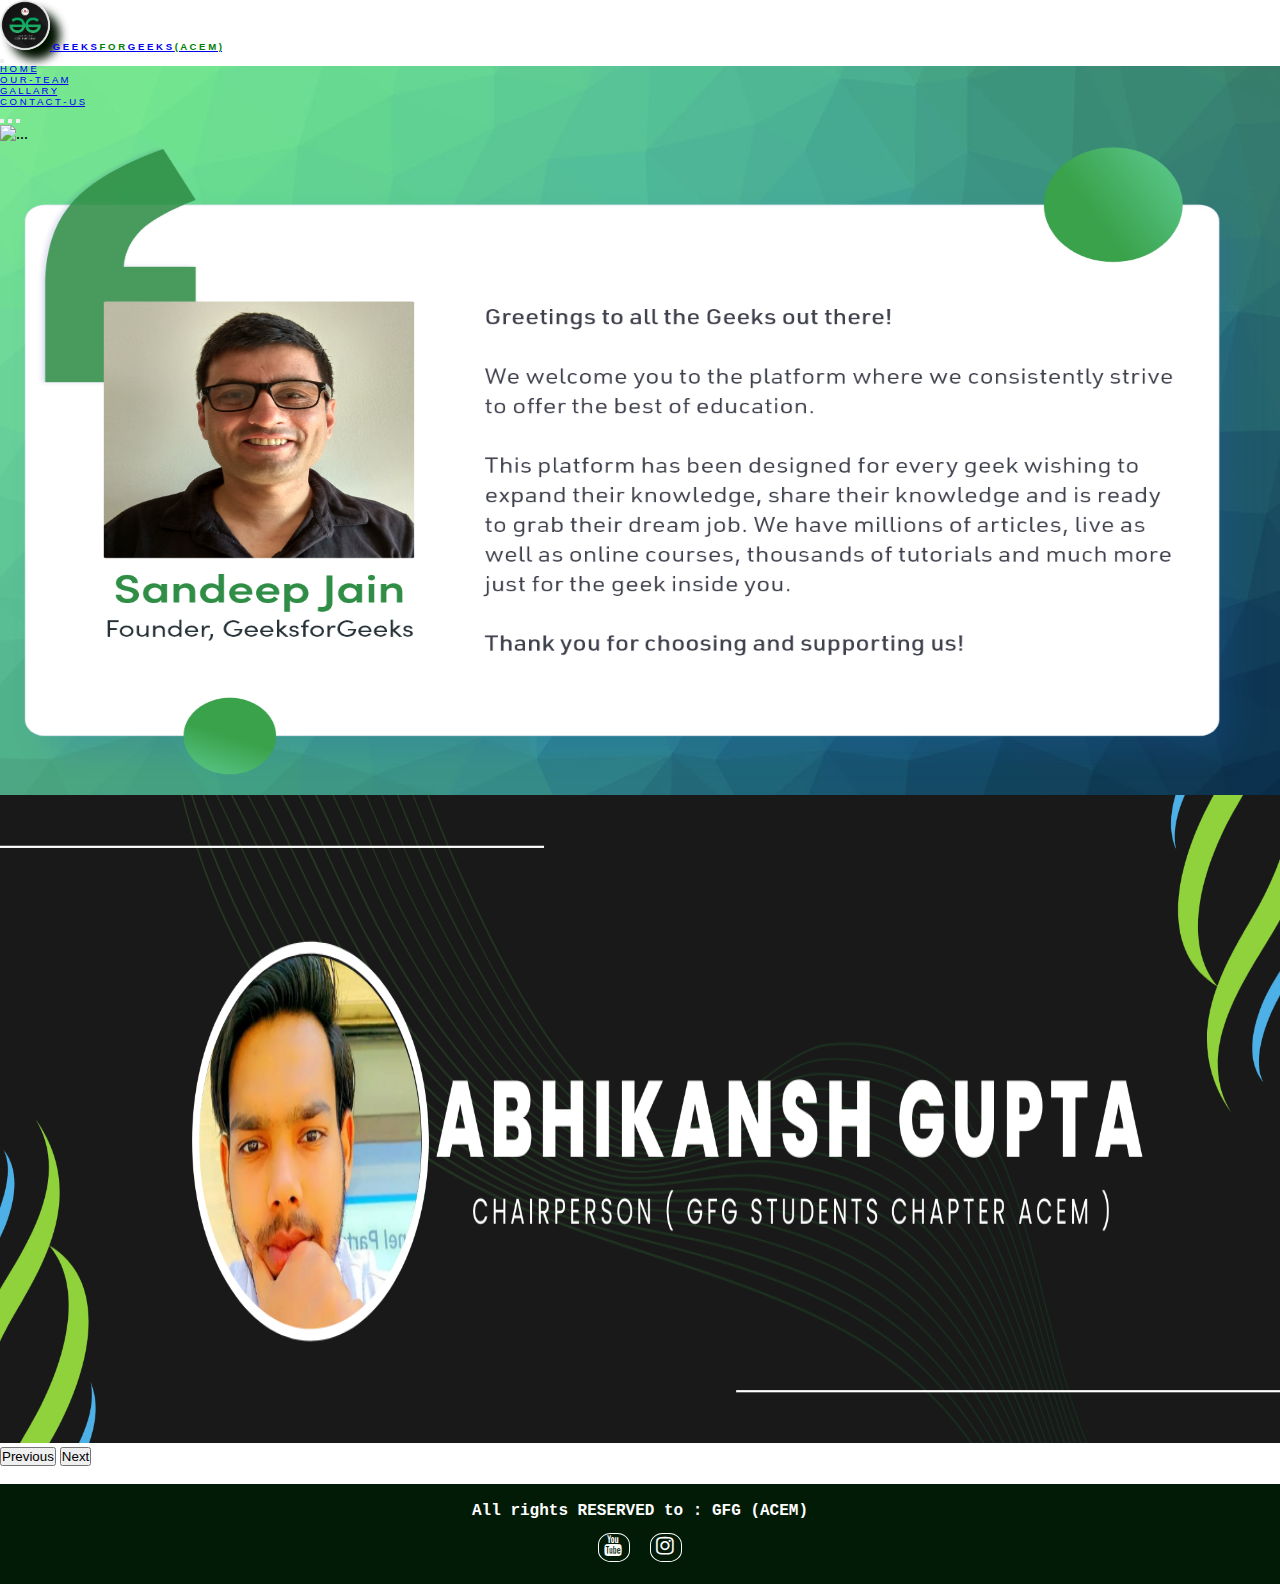
==== index.html @ a6028030 "Add files via upload" ====
<!DOCTYPE html>
<html lang="en">

<head>
    <meta charset="UTF-8">
    <meta http-equiv="X-UA-Compatible" content="IE=edge">
    <meta name="viewport" content="width=device-width, initial-scale=1.0">
    <title>GeeksforGeeks (ACEM) </title>
    <link rel="icon" href="./img/LOGO.png" type="image">

    <link rel="stylesheet" href="https://cdnjs.cloudflare.com/ajax/libs/font-awesome/4.7.0/css/font-awesome.min.css" integrity="sha512-SfTiTlX6kk+qitfevl/7LibUOeJWlt9rbyDn92a1DqWOw9vWG2MFoays0sgObmWazO5BQPiFucnnEAjpAB+/Sw==" crossorigin="anonymous" />
    <link rel="stylesheet" href="./style.css">
    <link href="https://cdn.jsdelivr.net/npm/bootstrap@5.0.2/dist/css/bootstrap.min.css" rel="stylesheet" integrity="sha384-EVSTQN3/azprG1Anm3QDgpJLIm9Nao0Yz1ztcQTwFspd3yD65VohhpuuCOmLASjC" crossorigin="anonymous">
</head>

<body>
    <!-- navbar -->
    <nav class="navbar navbar-expand-lg navbar-dark bg-dark p-3 sticky-top">
        <div class="container-fluid">
            <a class="navbar-brand" href="index.html">
                <h4><img src="./img/logo.png"> <b>G E E K S<span> F O R</span> G E E K S <span> ( A C E M )</span></b></h4>
            </a>
            <button class="navbar-toggler" type="button" data-bs-toggle="collapse" data-bs-target="#navbarNav" aria-controls="navbarNav" aria-expanded="false" aria-label="Toggle navigation">
                <span class="navbar-toggler-icon"></span>
            </button>
            <div class="collapse navbar-collapse" id="navbarNav">
                <ul class="navbar-nav ms-auto">
                    <li class="nav-item px-5">
                        <a class="nav-link active" aria-current="page" href="index.html">H O M E</a>
                    </li>
                    <li class="nav-item px-5">
                        <a class="nav-link" href="ourteam.html">O U R - T E A M</a>
                    </li>
                    <li class="nav-item px-5">
                        <a class="nav-link" href="gallary.html">G A L L A R Y</a>
                    </li>
                    <li class="nav-item px-5">
                        <a class="nav-link" href="./contactus.html">C O N T A C T - U S</a>
                    </li>
                </ul>
            </div>
        </div>
    </nav>

    <!-- Carousel -->
    <div id="carouselExampleCaptions" class="carousel slide" data-bs-ride="carousel">
        <div class="carousel-indicators">
            <button type="button" data-bs-target="#carouselExampleCaptions" data-bs-slide-to="0" class="active" aria-current="true" aria-label="Slide 1"></button>
            <button type="button" data-bs-target="#carouselExampleCaptions" data-bs-slide-to="1" aria-label="Slide 2"></button>
            <button type="button" data-bs-target="#carouselExampleCaptions" data-bs-slide-to="2" aria-label="Slide 3"></button>
        </div>
        <div class="carousel-inner">
            <div class="carousel-item active">
                <img src="./img/ACEM.PNG" class="d-block w-100" alt="...">
                <div class="carousel-caption d-none d-md-block">

                </div>
            </div>
            <div class="carousel-item">
                <img src="./img/INVET.png" class="d-block w-100" alt="...">
                <div class="carousel-caption d-none d-md-block">

                </div>
            </div>
            <div class="carousel-item">
                <img src="./img/ch.png" class="d-block w-100" alt="...">
                <div class="carousel-caption d-none d-md-block">

                </div>
            </div>
        </div>
        <button class="carousel-control-prev" type="button" data-bs-target="#carouselExampleCaptions" data-bs-slide="prev">
            <span class="carousel-control-prev-icon" aria-hidden="true"></span>
            <span class="visually-hidden">Previous</span>
        </button>
        <button class="carousel-control-next" type="button" data-bs-target="#carouselExampleCaptions" data-bs-slide="next">
            <span class="carousel-control-next-icon" aria-hidden="true"></span>
            <span class="visually-hidden">Next</span>
        </button>
    </div>


    <br>

    <div class="footer">
        <br>
        <h3 align="center">All rights RESERVED to : GFG (ACEM)</h3>

        <ul class="socials">
            <li><a href="#"><i class="fa fa-youtube"></i></a></li>
            <li><a href="https://www.instagram.com/geeksforgeeks_acem"><i class="fa fa-instagram"></i></a></li>
        </ul>

    </div>

    <script src="https://cdn.jsdelivr.net/npm/bootstrap@5.0.2/dist/js/bootstrap.bundle.min.js" integrity="sha384-MrcW6ZMFYlzcLA8Nl+NtUVF0sA7MsXsP1UyJoMp4YLEuNSfAP+JcXn/tWtIaxVXM" crossorigin="anonymous"></script>
</body>

</html>
---- style.css ----
* {
    margin: 0;
    padding: 0;
    box-sizing: border-box;
}

body {
    background: url(./img/back.jpg) no-repeat center center fixed;
}

.carousel-item img {
    width: 100%;
    /* box-shadow: 10px 10px 15px rgb(0, 0, 0), -10px -10px 15px rgb(0, 0, 0), 10px 10px 15px rgb(0, 0, 0), -10px -10px 15px rgb(0, 0, 0); */
    height: 72vh;
}

.navbar {
    font-size: 0.6rem;
    font-family: 'Franklin Gothic Medium', 'Arial Narrow', Arial, sans-serif;
}

.navbar-brand img {
    height: 50px;
    box-shadow: 10px 10px 10px rgb(0, 18, 0);
    border-radius: 30px;
    -webkit-border-radius: 30px;
    -moz-border-radius: 30px;
    -ms-border-radius: 30px;
    -o-border-radius: 30px;
}

.navbar-toggler a:hover {
    color: rgb(0, 153, 0);
}

.navbar-brand span {
    color: green;
}

.about-img img {
    width: 100%;
    min-width: 30px;
}

::-moz-selection {
    /* Code for Firefox */
    color: rgb(0, 153, 0);
    background: #000;
}

 ::selection {
    color: rgb(0, 153, 0);
    background: #000;
}

.footer {
    background-color: rgb(2, 27, 7);
    width: 100%;
    height: 100px;
}

.footer h3 {
    font-size: 1rem;
    color: #FFFFFF;
    font-family: 'Courier New', Courier, monospace;
    width: 100%;
}

.socials {
    list-style: none;
    display: flex;
    align-items: center;
    justify-content: center;
    margin: 1rem 0 3rem 0;
}

.socials li {
    margin: 0 10px;
}

.socials a {
    text-decoration: none;
    color: #fff;
    border: 1.1px solid white;
    padding: 5px;
    border-radius: 40%;
    -webkit-border-radius: 40%;
    -moz-border-radius: 40%;
    -ms-border-radius: 40%;
    -o-border-radius: 40%;
}

.socials a i {
    font-size: 1.3rem;
    width: 20px;
    transition: color .4s ease;
}

.socials a:hover i {
    color: rgb(0, 153, 0);
}

body::-webkit-scrollbar {
    width: 0.3em;
    background-color: transparent;
}

body::-webkit-scrollbar-track {
    box-shadow: inset 0 0 6px rgba(0, 151, 56, 0.701);
    background-color: transparent;
}

body::-webkit-scrollbar-thumb {
    background-color: rgb(0, 153, 0);
    outline: 1px solid rgba(0, 153, 0, 0.193);
    border-radius: 10px;
    -webkit-border-radius: 10px;
    -moz-border-radius: 10px;
    -ms-border-radius: 10px;
    -o-border-radius: 10px;
}
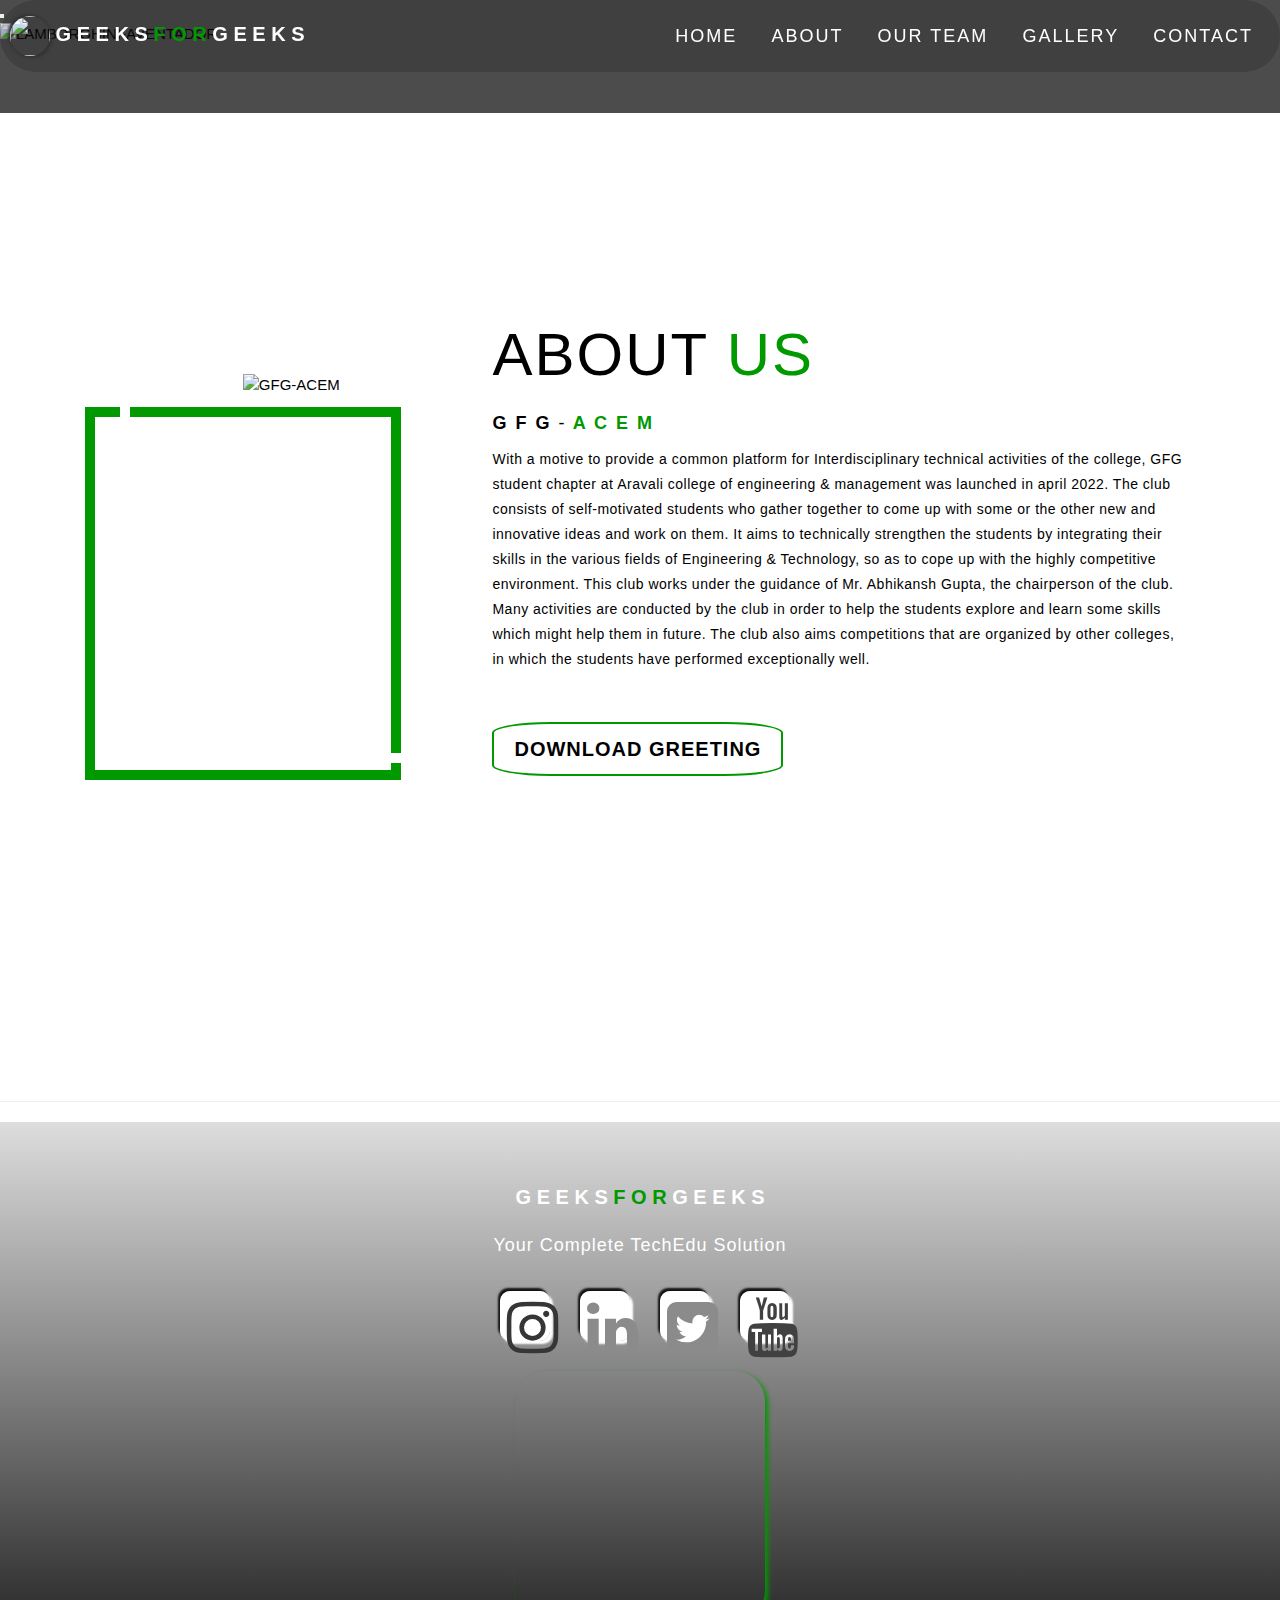
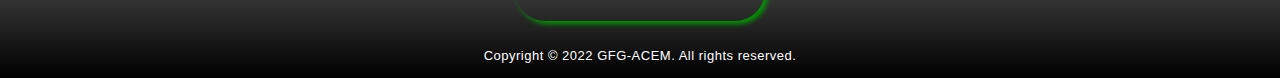
==== commit 35eebcaf: "Add files via upload" ====
--- a/index.html
+++ b/index.html
@@ -3,97 +3,183 @@
 
 <head>
     <meta charset="UTF-8">
-    <meta http-equiv="X-UA-Compatible" content="IE=edge">
+    <link rel="icon" href="./img/logo.png" type="image">
+    <link rel="stylesheet" href="https://www.w3schools.com/w3css/4/w3.css">
+    <link rel="stylesheet" href="https://cdnjs.cloudflare.com/ajax/libs/font-awesome/4.7.0/css/font-awesome.min.css" integrity="sha512-SfTiTlX6kk+qitfevl/7LibUOeJWlt9rbyDn92a1DqWOw9vWG2MFoays0sgObmWazO5BQPiFucnnEAjpAB+/Sw==" crossorigin="anonymous" />
     <meta name="viewport" content="width=device-width, initial-scale=1.0">
-    <title>GeeksforGeeks (ACEM) </title>
-    <link rel="icon" href="./img/LOGO.png" type="image">
-
-    <link rel="stylesheet" href="https://cdnjs.cloudflare.com/ajax/libs/font-awesome/4.7.0/css/font-awesome.min.css" integrity="sha512-SfTiTlX6kk+qitfevl/7LibUOeJWlt9rbyDn92a1DqWOw9vWG2MFoays0sgObmWazO5BQPiFucnnEAjpAB+/Sw==" crossorigin="anonymous" />
-    <link rel="stylesheet" href="./style.css">
     <link href="https://cdn.jsdelivr.net/npm/bootstrap@5.0.2/dist/css/bootstrap.min.css" rel="stylesheet" integrity="sha384-EVSTQN3/azprG1Anm3QDgpJLIm9Nao0Yz1ztcQTwFspd3yD65VohhpuuCOmLASjC" crossorigin="anonymous">
+    <link rel="stylesheet" href="style.css">
+    <title>G F G - A C E M</title>
 </head>
+<!-- Pre-Loader -->
+<div id="preloader"></div>
 
 <body>
-    <!-- navbar -->
-    <nav class="navbar navbar-expand-lg navbar-dark bg-dark p-3 sticky-top">
-        <div class="container-fluid">
-            <a class="navbar-brand" href="index.html">
-                <h4><img src="./img/logo.png"> <b>G E E K S<span> F O R</span> G E E K S <span> ( A C E M )</span></b></h4>
-            </a>
-            <button class="navbar-toggler" type="button" data-bs-toggle="collapse" data-bs-target="#navbarNav" aria-controls="navbarNav" aria-expanded="false" aria-label="Toggle navigation">
-                <span class="navbar-toggler-icon"></span>
-            </button>
-            <div class="collapse navbar-collapse" id="navbarNav">
-                <ul class="navbar-nav ms-auto">
-                    <li class="nav-item px-5">
-                        <a class="nav-link active" aria-current="page" href="index.html">H O M E</a>
-                    </li>
-                    <li class="nav-item px-5">
-                        <a class="nav-link" href="ourteam.html">O U R - T E A M</a>
-                    </li>
-                    <li class="nav-item px-5">
-                        <a class="nav-link" href="gallary.html">G A L L A R Y</a>
-                    </li>
-                    <li class="nav-item px-5">
-                        <a class="nav-link" href="./contactus.html">C O N T A C T - U S</a>
-                    </li>
-                </ul>
-            </div>
-        </div>
-    </nav>
 
-    <!-- Carousel -->
-    <div id="carouselExampleCaptions" class="carousel slide" data-bs-ride="carousel">
-        <div class="carousel-indicators">
-            <button type="button" data-bs-target="#carouselExampleCaptions" data-bs-slide-to="0" class="active" aria-current="true" aria-label="Slide 1"></button>
-            <button type="button" data-bs-target="#carouselExampleCaptions" data-bs-slide-to="1" aria-label="Slide 2"></button>
-            <button type="button" data-bs-target="#carouselExampleCaptions" data-bs-slide-to="2" aria-label="Slide 3"></button>
-        </div>
-        <div class="carousel-inner">
-            <div class="carousel-item active">
-                <img src="./img/ACEM.PNG" class="d-block w-100" alt="...">
-                <div class="carousel-caption d-none d-md-block">
 
+    <!-- Header -->
+    <section id="header">
+        <div class="header container">
+            <div class="nav-bar">
+
+                <div class="brand">
+                    <a href="index.html">
+
+                        <h1><span><img src="./img/logo.png">  </span><b> G E E K S </b> <span><b>F O R </b></span><b>G E E K S</b></h1>
+                    </a>
                 </div>
-            </div>
-            <div class="carousel-item">
-                <img src="./img/INVET.png" class="d-block w-100" alt="...">
-                <div class="carousel-caption d-none d-md-block">
+                <div class="nav-list">
+                    <div class="hamburger">
+                        <div class="bar"></div>
+                    </div>
+                    <ul>
+                        <li><a href="index.html" data-after="Home">Home</a></li>
+                        <li><a href="#about" data-after="About">About</a></li>
+                        <li><a href="./ourteam.html" data-after="OurTeam">Our Team</a></li>
+                        <li><a href="./gallery.html" data-after="Gallery">Gallery</a></li>
+                        <li><a href="https://forms.gle/FRxCAEGnWMqq3NUv9" data-after="Contact">Contact</a></li>
 
-                </div>
-            </div>
-            <div class="carousel-item">
-                <img src="./img/ch.png" class="d-block w-100" alt="...">
-                <div class="carousel-caption d-none d-md-block">
-
+                    </ul>
                 </div>
             </div>
         </div>
-        <button class="carousel-control-prev" type="button" data-bs-target="#carouselExampleCaptions" data-bs-slide="prev">
-            <span class="carousel-control-prev-icon" aria-hidden="true"></span>
-            <span class="visually-hidden">Previous</span>
-        </button>
-        <button class="carousel-control-next" type="button" data-bs-target="#carouselExampleCaptions" data-bs-slide="next">
-            <span class="carousel-control-next-icon" aria-hidden="true"></span>
-            <span class="visually-hidden">Next</span>
-        </button>
-    </div>
+    </section>
+    <!-- End Header -->
 
 
-    <br>
+    <!-- Hero Section  -->
 
-    <div class="footer">
-        <br>
-        <h3 align="center">All rights RESERVED to : GFG (ACEM)</h3>
+    <section id="hero">
 
-        <ul class="socials">
-            <li><a href="#"><i class="fa fa-youtube"></i></a></li>
-            <li><a href="https://www.instagram.com/geeksforgeeks_acem"><i class="fa fa-instagram"></i></a></li>
-        </ul>
+        <!-- Carousel -->
+        <div id="carouselExampleCaptions" class="carousel slide" data-bs-ride="carousel">
+            <div class="carousel-indicators">
+                <button type="button" data-bs-target="#carouselExampleCaptions" data-bs-slide-to="0" class="active" aria-current="true" aria-label="Slide 1"></button>
 
-    </div>
 
+
+
+            </div>
+            <div class="carousel-inner">
+                <div class="carousel-item active">
+
+                    <img src="./img/Untitled.gif" class="d-block w-100" alt="LAMBORGHINI-AVENTADOR"></a>
+                    <div class="carousel-caption d-none d-md-block">
+
+                        <br><br><br>
+
+                    </div>
+                </div>
+
+    </section>
+    <!-- End Hero Section  -->
+
+
+
+    <!-- About Section -->
+    <section id="about">
+        <div class="about container">
+            <div class="col-left">
+                <div class="about-img">
+                    <img src="./img/logo.png" alt="GFG-ACEM">
+                </div>
+            </div>
+            <div class="col-right">
+                <h1 class="section-title">About <span><b>US</b></span></h1>
+                <h2><b>G F G</b> -<span><b> A C E M</b></span></h2>
+                <p>With a motive to provide a common platform for Interdisciplinary technical activities of the college, GFG student chapter at Aravali college of engineering & management was launched in april 2022. The club consists of self-motivated students
+                    who gather together to come up with some or the other new and innovative ideas and work on them. It aims to technically strengthen the students by integrating their skills in the various fields of Engineering & Technology, so as to
+                    cope up with the highly competitive environment. This club works under the guidance of Mr. Abhikansh Gupta, the chairperson of the club. Many activities are conducted by the club in order to help the students explore and learn some
+                    skills which might help them in future. The club also aims competitions that are organized by other colleges, in which the students have performed exceptionally well. </p>
+                <a href="./img/Greetings.pdf" download="./img/Greetings.pdf" class="cta"><b>Download Greeting</b></a>
+            </div>
+        </div>
+    </section>
+    <!-- End About Section -->
+
+    <!-- Contact Section -->
+    <!-- <section id="contact">
+        <div class="contact container">
+            <div>
+                <h1 class="section-title">Contact <span><b>info</b></span></h1>
+            </div>
+            <br>
+            <div class="contact-items">
+                <div class="contact-item">
+                    <div class="icon"><i class="fa fa-4x fa-phone" aria-hidden="true"></i></div>
+                    <div class="contact-info">
+                        <h1><b>Phone</b></h1>
+                        <h2>+91 87001 92085</h2>
+                        <h2>+91 83830 22835</h2>
+                    </div>
+                </div>
+                <div class="contact-item">
+                    <div class="icon"><i class="fa fa-4x fa-envelope" aria-hidden="true"></i></div>
+                    <div class="contact-info">
+                        <h1><b>Email</b></h1>
+                        <h2>shivam.jhacse@acem.edu.in</h2>
+                        <h2>abhikansh.gupta@acem.edu.in</h2>
+                    </div>
+                </div>
+                <div class="contact-item">
+                    <div class="icon"><i class="fa fa-4x fa-location-arrow" aria-hidden="true"></i></div>
+                    <div class="contact-info">
+                        <h1><b>Address</b></h1>
+                        <h2> Aravali College of Engineering & Management <br> Village Jasana,Faridabad, Haryana, 121004</h2>
+                    </div>
+                </div>
+            </div>
+        </div>
+    </section> -->
+    <!-- End Contact Section -->
+
+
+    <br><br><br>
+    <hr size="15px" color="#DF8A0E">
+
+
+    <!-- Footer -->
+    <section id="footer">
+        <div class="footer container">
+            <div class="brand">
+                <h1><span> </span><b> G E E K S  </b> <span><b>F O R </b></span><b>G E E K S</b></h1>
+            </div>
+            <h2>Your Complete TechEdu Solution</h2>
+            <br>
+            <div class="social-icon">
+                <div class="social-item">
+                    <a href="https://www.instagram.com/geeksforgeeks_acem/"><i style="color:red;" class="fa fa-4x fa-instagram" aria-hidden="true"></i></a>
+                </div>
+                <div class="social-item">
+                    <a href="https://www.linkedin.com/in/gfg-students-chapter-acem-4b8a26239"><i style="color: #1DA1F2;" class="fa fa-4x fa-linkedin" aria-hidden="true"></i></a>
+                </div>
+                <div class="social-item">
+                    <a href="https://twitter.com/geeksforgeeks"><i style="color: #1DA1F2;"  class="fa fa-4x fa-twitter-square" aria-hidden="true"></i></a>
+                </div>
+                <div class="social-item">
+                    <a href="https://www.youtube.com/user/geeksforgeeks"><i style="color:crimson; " class="fa fa-4x fa-youtube" aria-hidden="true"></i></a>
+                </div>
+            </div>
+            <ul class="social">
+
+                <li> <iframe src="https://www.google.com/maps/embed?pb=!1m18!1m12!1m3!1d3509.935472017441!2d77.41453231507718!3d28.391016882513718!2m3!1f0!2f0!3f0!3m2!1i1024!2i768!4f13.1!3m3!1m2!1s0x390cc309453878e7%3A0x23a2f9f2dd4be21e!2sAravali%20College%20of%20Engineering%20And%20Management!5e0!3m2!1sen!2sin!4v1653297309951!5m2!1sen!2sin"
+                        width="250" height="250" style="border:0;" allowfullscreen="" loading="lazy" referrerpolicy="no-referrer-when-downgrade"></iframe></li>
+
+            </ul>
+            <p><b>Copyright © 2022 GFG-ACEM. All rights reserved.</b></p>
+        </div>
+    </section>
+    <!-- End Footer -->
+
+    <script src="./app.js"></script>
     <script src="https://cdn.jsdelivr.net/npm/bootstrap@5.0.2/dist/js/bootstrap.bundle.min.js" integrity="sha384-MrcW6ZMFYlzcLA8Nl+NtUVF0sA7MsXsP1UyJoMp4YLEuNSfAP+JcXn/tWtIaxVXM" crossorigin="anonymous"></script>
+
+    <script>
+        var loader = document.getElementById("preloader");
+        window.addEventListener("load", function() {
+            loader.style.display = "none";
+        })
+    </script>
 </body>
 
 </html>--- a/style.css
+++ b/style.css
@@ -1,121 +1,1020 @@
+@import 'https://fonts.googleapis.com/css?family=Montserrat:300, 400, 700&display=swap';
 * {
+    padding: 0;
     margin: 0;
-    padding: 0;
     box-sizing: border-box;
 }
 
-body {
-    background: url(./img/back.jpg) no-repeat center center fixed;
+html {
+    font-size: 10px;
+    font-family: 'Montserrat', sans-serif;
+    scroll-behavior: smooth;
 }
 
 .carousel-item img {
     width: 100%;
-    /* box-shadow: 10px 10px 15px rgb(0, 0, 0), -10px -10px 15px rgb(0, 0, 0), 10px 10px 15px rgb(0, 0, 0), -10px -10px 15px rgb(0, 0, 0); */
-    height: 72vh;
-}
-
-.navbar {
-    font-size: 0.6rem;
-    font-family: 'Franklin Gothic Medium', 'Arial Narrow', Arial, sans-serif;
-}
-
-.navbar-brand img {
-    height: 50px;
-    box-shadow: 10px 10px 10px rgb(0, 18, 0);
-    border-radius: 30px;
-    -webkit-border-radius: 30px;
-    -moz-border-radius: 30px;
-    -ms-border-radius: 30px;
-    -o-border-radius: 30px;
-}
-
-.navbar-toggler a:hover {
+    height: 92vh;
+}
+
+.carousel-item h3 {
+    display: block;
+    width: fit-content;
+    font-size: 3rem;
+    font-family: roboto;
+    position: relative;
+    color: transparent;
+    animation: text_reveal .5s ease forwards;
+    animation-delay: 1s;
+}
+
+.carousel-item h3:nth-child(1) {
+    animation-delay: 1s;
+}
+
+.carousel-item h3:nth-child(4) {
+    animation-delay: 1s;
+}
+
+.carousel-item h3:nth-child(3) {
+    animation: text_reveal_name .5s ease forwards;
+    animation-delay: 1s;
+}
+
+.carousel-item h3 {
     color: rgb(0, 153, 0);
-}
-
-.navbar-brand span {
-    color: green;
-}
-
-.about-img img {
-    width: 100%;
-    min-width: 30px;
-}
-
-::-moz-selection {
-    /* Code for Firefox */
-    color: rgb(0, 153, 0);
-    background: #000;
-}
-
- ::selection {
-    color: rgb(0, 153, 0);
-    background: #000;
-}
-
-.footer {
-    background-color: rgb(2, 27, 7);
-    width: 100%;
-    height: 100px;
-}
-
-.footer h3 {
-    font-size: 1rem;
-    color: #FFFFFF;
-    font-family: 'Courier New', Courier, monospace;
-    width: 100%;
-}
-
-.socials {
-    list-style: none;
+    font-family: 'Times New Roman', Times, serif;
+}
+
+a {
+    text-decoration: none;
+}
+
+.container {
+    min-height: 100vh;
+    width: 100%;
     display: flex;
     align-items: center;
     justify-content: center;
-    margin: 1rem 0 3rem 0;
-}
-
-.socials li {
-    margin: 0 10px;
-}
-
-.socials a {
+}
+
+img {
+    height: 100%;
+    width: 100%;
+    object-fit: cover;
+}
+
+p {
+    color: black;
+    font-size: 1.4rem;
+    margin-top: 5px;
+    line-height: 2.5rem;
+    font-weight: 300;
+    letter-spacing: .05rem;
+}
+
+.section-title {
+    font-size: 4rem;
+    font-weight: 300;
+    color: black;
+    margin-bottom: 10px;
+    text-transform: uppercase;
+    letter-spacing: .2rem;
+    text-align: center;
+}
+
+.section-title span {
+    color: rgb(0, 153, 0);
+}
+
+.cta {
+    display: inline-block;
+    padding: 10px 30px;
+    color: white;
+    border-radius: 20%;
+    background-color: transparent;
+    border: 2px solid rgb(0, 153, 0);
+    font-size: 2rem;
+    text-transform: uppercase;
+    letter-spacing: .1rem;
+    margin-top: 30px;
+    transition: .3s ease;
+    transition-property: background-color, color;
+    -webkit-border-radius: 20%;
+    -moz-border-radius: 20%;
+    -ms-border-radius: 20%;
+    -o-border-radius: 20%;
+}
+
+.cta:hover {
+    font-family: roboto;
+    color: black;
+    background-color: rgb(0, 153, 0);
+}
+
+.brand h1 {
+    font-size: 2rem;
+    text-transform: uppercase;
+    color: white;
+}
+
+.brand h1 img {
+    min-width: 40px;
+    border-radius: 20px;
+    box-shadow: 2px 2px 3px #333, -2px -2px 3px #333;
+}
+
+.brand h1 span {
+    color: rgb(0, 153, 0);
+}
+
+
+/* Header section */
+
+#header {
+    position: fixed;
+    z-index: 1000;
+    /* left: 0;
+    top: 0; */
+    width: 100vw;
+    height: auto;
+}
+
+#header .header {
+    min-height: 8vh;
+    background-color: rgba(31, 30, 30, 0.24);
+    transition: .3s ease background-color;
+    border-radius: 40px;
+}
+
+#header .nav-bar {
+    display: flex;
+    align-items: center;
+    justify-content: space-between;
+    width: 100%;
+    height: 100%;
+    max-width: 15000px;
+    padding: 0 10px;
+}
+
+#header .nav-list ul {
+    list-style: none;
+    position: absolute;
+    background-color: rgb(31, 30, 30);
+    width: 100vw;
+    height: 100vh;
+    left: 100%;
+    top: 0;
+    padding: 2px;
+    display: flex;
+    flex-direction: column;
+    justify-content: center;
+    align-items: center;
+    z-index: 1;
+    overflow-x: hidden;
+    transition: .5s ease left;
+    -webkit-transition: .5s ease left;
+    -moz-transition: .5s ease left;
+    -ms-transition: .5s ease left;
+    -o-transition: .5s ease left;
+}
+
+#header .nav-list ul.active {
+    left: 0%;
+}
+
+#header .nav-list ul a {
+    font-size: 2.5rem;
+    font-weight: 500;
+    letter-spacing: .2rem;
     text-decoration: none;
-    color: #fff;
-    border: 1.1px solid white;
-    padding: 5px;
-    border-radius: 40%;
-    -webkit-border-radius: 40%;
-    -moz-border-radius: 40%;
-    -ms-border-radius: 40%;
-    -o-border-radius: 40%;
-}
-
-.socials a i {
-    font-size: 1.3rem;
-    width: 20px;
-    transition: color .4s ease;
-}
-
-.socials a:hover i {
+    color: white;
+    text-transform: uppercase;
+    padding: 15px;
+    display: block;
+}
+
+#header .nav-list ul a::after {
+    /* content: attr(data-after); */
+    content: attr(data-after);
+    position: absolute;
+    top: 50%;
+    left: 50%;
+    transform: translate(-50%, -50%) scale(0);
+    color: rgba(240, 248, 255, 0.221);
+    font-size: 13rem;
+    letter-spacing: 50px;
+    z-index: -1;
+    transition: .3s ease letter-spacing;
+}
+
+#header .nav-list ul li:hover a::after {
+    transform: translate(-50%, -50%) scale(1);
+    letter-spacing: initial;
+}
+
+#header .nav-list ul li:hover a {
     color: rgb(0, 153, 0);
 }
 
-body::-webkit-scrollbar {
-    width: 0.3em;
-    background-color: transparent;
-}
-
-body::-webkit-scrollbar-track {
-    box-shadow: inset 0 0 6px rgba(0, 151, 56, 0.701);
-    background-color: transparent;
-}
-
-body::-webkit-scrollbar-thumb {
+#header .hamburger {
+    height: 60px;
+    width: 60px;
+    display: inline-block;
+    border: 3px solid white;
+    border-radius: 50%;
+    position: relative;
+    display: flex;
+    align-items: center;
+    justify-content: center;
+    z-index: 100;
+    cursor: pointer;
+    transform: scale(.8);
+    margin-right: 20px;
+}
+
+#header .hamburger:after {
+    position: absolute;
+    content: '';
+    height: 100%;
+    width: 100%;
+    border-radius: 50%;
+    border: 3px solid white;
+    animation: hamburger_puls 1s ease infinite;
+}
+
+#header .hamburger .bar {
+    height: 2px;
+    width: 30px;
+    position: relative;
+    background-color: white;
+    z-index: -1;
+}
+
+#header .hamburger .bar::after,
+#header .hamburger .bar::before {
+    content: '';
+    position: absolute;
+    height: 100%;
+    width: 100%;
+    left: 0;
+    background-color: white;
+    transition: .3s ease;
+    transition-property: top, bottom;
+}
+
+#header .hamburger .bar::after {
+    top: 8px;
+}
+
+#header .hamburger .bar::before {
+    bottom: 8px;
+}
+
+#header .hamburger.active .bar::before {
+    bottom: 0;
+}
+
+#header .hamburger.active .bar::after {
+    top: 0;
+}
+
+
+/* End Header section */
+
+
+/* Hero Section */
+
+#hero {
+    background-image: url(./img/wallpaper.jpg);
+    background-size: cover;
+    background-position: top center;
+    position: relative;
+    z-index: 1;
+}
+
+.brand img {
+    height: 40px;
+    width: 40px;
+}
+
+#hero::after {
+    content: '';
+    position: absolute;
+    left: 0;
+    top: 0;
+    height: 100%;
+    width: 100%;
+    background-color: black;
+    opacity: .7;
+    z-index: -1;
+}
+
+#hero .hero {
+    max-width: 1200px;
+    margin: 0 auto;
+    padding: 0 50px;
+    justify-content: flex-start;
+}
+
+#hero h1 {
+    display: block;
+    width: fit-content;
+    font-size: 4rem;
+    font-family: roboto;
+    position: relative;
+    color: transparent;
+    animation: text_reveal .5s ease forwards;
+    animation-delay: 1s;
+}
+
+#hero h1:nth-child(1) {
+    animation-delay: 1s;
+}
+
+#hero h1:nth-child(4) {
+    animation-delay: 2s;
+}
+
+#hero h1:nth-child(3) {
+    animation: text_reveal_name .5s ease forwards;
+    animation-delay: 3s;
+}
+
+#hero h1 span {
+    position: absolute;
+    top: 0;
+    left: 0;
+    height: 100%;
+    width: 0;
+    border-radius: 10px;
     background-color: rgb(0, 153, 0);
-    outline: 1px solid rgba(0, 153, 0, 0.193);
+    animation: text_reveal_box 1s ease;
+    animation-delay: .5s;
+    -webkit-border-radius: 10px;
+    -moz-border-radius: 10px;
+    -ms-border-radius: 10px;
+    -o-border-radius: 10px;
+}
+
+#hero h1:nth-child(1) span {
+    animation-delay: .5s;
+}
+
+#hero h1:nth-child(2) span {
+    animation-delay: 1.5s;
+}
+
+#hero h1:nth-child(3) span {
+    animation-delay: 2.5s;
+}
+
+
+/* End Hero Section */
+
+
+/* Services Section */
+
+#services .services {
+    flex-direction: column;
+    text-align: center;
+    max-width: 1500px;
+    margin: 0 auto;
+    padding: 100px 0;
+}
+
+#services .service-top {
+    max-width: 500px;
+    margin: 0 auto;
+}
+
+#services .service-bottom {
+    display: flex;
+    align-items: center;
+    justify-content: center;
+    flex-wrap: wrap;
+    margin-top: 50px;
+}
+
+#services .service-item {
+    flex-basis: 80%;
+    display: flex;
+    align-items: flex-start;
+    justify-content: center;
+    flex-direction: column;
+    padding: 30px;
+    border-radius: 4px;
+    background-image: url(./img/back.jpg);
+    background-size: cover;
+    margin: 10px 5%;
+    position: relative;
+    z-index: 19;
+    overflow: hidden;
+    -webkit-border-radius: 4px;
+    -moz-border-radius: 4px;
+    -ms-border-radius: 4px;
+    -o-border-radius: 4px;
+}
+
+#services .service-item::after {
+    content: '';
+    position: absolute;
+    left: 0;
+    top: 0;
+    height: 100%;
+    width: 100%;
+    box-shadow: 3px 3px 5px rgb(0, 153, 0), -2px -2px 3px rgb(0, 153, 0);
+    background-image: linear-gradient(60deg, rgba(0, 153, 0, 0.219) 0%, rgba(0, 153, 0, 0.242) 100%);
+    opacity: 8.0;
+    z-index: -1;
+}
+
+#services .service-bottom .icon {
+    height: 100px;
+    width: 90px;
+    margin-bottom: 20px;
+}
+
+#services .service-item h2 {
+    font-size: 2rem;
+    color: black;
+    font-size: 20px;
+    margin-bottom: 10px;
+    text-transform: uppercase;
+}
+
+#services .service-item p {
+    color: black;
+    font-family: roboto;
+    font-size: 17px;
+    text-align: left;
+}
+
+#services .service-item:hover {
+    box-shadow: 4px 4px 6px rgb(0, 153, 0), -4px -4px 6px rgb(0, 153, 0);
+    transition: 5s;
+    -webkit-transition: 5s;
+    -moz-transition: 5s;
+    -ms-transition: 5s;
+    -o-transition: 5s;
+    transform: rotateY(360deg);
+    -webkit-transform: rotateY(360deg);
+    -moz-transform: rotateY(360deg);
+    -ms-transform: rotateY(360deg);
+    -o-transform: rotateY(360deg);
+}
+
+
+/* End Services Section */
+
+
+/* Projects section */
+
+#projects .projects {
+    flex-direction: column;
+    max-width: 1200px;
+    margin: 0 auto;
+    padding: 100px 0;
+}
+
+#projects .projects-header h1 {
+    margin-bottom: 50px;
+}
+
+#projects .all-projects {
+    display: flex;
+    align-items: center;
+    justify-content: center;
+    flex-direction: column;
+}
+
+#projects .project-item {
+    display: flex;
+    align-items: center;
+    justify-content: center;
+    flex-direction: column;
+    width: 80%;
+    margin: 20px auto;
+    overflow: hidden;
+    border-radius: 10px;
+}
+
+#projects .project-info {
+    padding: 30px;
+    flex-basis: 50%;
+    height: 100%;
+    display: flex;
+    align-items: flex-start;
+    justify-content: center;
+    flex-direction: column;
+    background-image: linear-gradient(60deg, #29323c 0%, #485563 100%);
+    color: white;
+}
+
+#projects .project-info h1 {
+    font-size: 4rem;
+    font-weight: 500;
+}
+
+#projects .project-info h2 {
+    font-size: 1.8rem;
+    font-weight: 500;
+    margin-top: 10px;
+}
+
+#projects .project-info p {
+    color: white;
+}
+
+#projects .project-img {
+    flex-basis: 50%;
+    height: 300px;
+    overflow: hidden;
+    position: relative;
+}
+
+#projects .project-img:after {
+    content: '';
+    position: absolute;
+    left: 0;
+    top: 0;
+    height: 100%;
+    width: 100%;
+    background-image: linear-gradient(60deg, #29323c 0%, #485563 100%);
+    opacity: .7;
+}
+
+#projects .project-img img {
+    transition: .5s ease transform;
+}
+
+#projects .project-item:hover .project-img img {
+    transform: scale(1.4);
+}
+
+
+/* End Projects section */
+
+
+/* About Section */
+
+#about .about {
+    flex-direction: column-reverse;
+    text-align: center;
+    max-width: 1200px;
+    margin: 0 auto;
+    padding: 100px 20px;
+}
+
+#about .col-left {
+    width: 250px;
+    height: 360px;
+}
+
+#about .col-right {
+    width: 100%;
+}
+
+#about .col-right h2 {
+    font-size: 1.8rem;
+    font-weight: 500;
+    letter-spacing: .2rem;
+    margin-bottom: 10px;
+}
+
+#about .col-right p {
+    margin-bottom: 20px;
+}
+
+#about .col-right .cta {
+    color: black;
+    margin-bottom: 50px;
+    padding: 10px 20px;
+    font-size: 2rem;
+}
+
+#about .col-left .about-img {
+    height: 100%;
+    width: 100%;
+    position: relative;
+    border: 10px solid white;
+}
+
+#about .col-left .about-img::after {
+    content: '';
+    position: absolute;
+    left: -33px;
+    top: 19px;
+    height: 98%;
+    width: 98%;
+    border: 7px solid rgb(0, 153, 0);
+    z-index: -1;
+}
+
+
+/* End About Section */
+
+
+/* contact Section */
+
+.about h2 span {
+    color: rgb(0, 153, 0);
+}
+
+#contact .contact {
+    flex-direction: column;
+    max-width: 1200px;
+    margin: 0 auto;
+}
+
+#contact .contact-items {
+    width: 400px;
+}
+
+#contact .contact-item {
+    width: 80%;
+    padding: 20px;
+    text-align: center;
+    border-radius: 120px;
+    padding: 30px;
+    margin: 30px;
+    display: flex;
+    justify-content: center;
+    align-items: center;
+    flex-direction: column;
+    box-shadow: 0px 0px 18px 0 rgb(0, 153, 0);
+    transition: .3s ease box-shadow;
+    -webkit-border-radius: 120px;
+    -moz-border-radius: 120px;
+    -ms-border-radius: 120px;
+    -o-border-radius: 120px;
+}
+
+#contact .contact-item:hover {
+    box-shadow: 0px 0px 5px 0 #333;
     border-radius: 10px;
     -webkit-border-radius: 10px;
     -moz-border-radius: 10px;
     -ms-border-radius: 10px;
     -o-border-radius: 10px;
+    -webkit-border-radius: 10px;
+}
+
+#contact .icon {
+    width: 70px;
+    margin: 0 auto;
+    margin-bottom: 10px;
+}
+
+#contact .icon i {
+    color: rgb(0, 153, 0);
+    margin-top: 30px;
+    border-radius: 20%;
+    padding: 9px;
+    border-color: #333;
+    box-sizing: border-box;
+    text-decoration: none;
+    -moz-box-shadow: inset 0 0 3px rgb(0, 153, 0);
+    -webkit-box-shadow: inset 0 10px 15px rgb(0, 153, 0);
+    box-shadow: 3px 3px 2px #333, -2px -3px 2px #ffffff;
+    background: linear-gradient(0deg, #333, #fff);
+    transition: .5s;
+    -webkit-border-radius: 20%;
+    -moz-border-radius: 20%;
+    -ms-border-radius: 20%;
+    -o-border-radius: 20%;
+}
+
+#contact .contact-info h1 {
+    font-size: 2.5rem;
+    font-weight: 500;
+    margin-bottom: 5px;
+    font-family: Roboto;
+}
+
+#contact .contact-info h2 {
+    font-size: 1.3rem;
+    line-height: 2rem;
+    font-weight: 500;
+}
+
+
+/*End contact Section */
+
+
+/* Footer */
+
+#footer {
+    background-image: linear-gradient(360deg, #000000 0%, #333 14%, #ddd);
+    /* border-radius: 20px; */
+}
+
+#footer .footer {
+    min-height: 200px;
+    flex-direction: column;
+    padding-top: 50px;
+    padding-bottom: 10px;
+}
+
+#footer h2 {
+    color: white;
+    font-weight: 500;
+    font-size: 1.8rem;
+    letter-spacing: .1rem;
+    margin-top: 10px;
+    margin-bottom: 10px;
+}
+
+#footer .social-icon {
+    display: flex;
+    margin-bottom: 20px;
+}
+
+#footer .social-item {
+    height: 50px;
+    width: 50px;
+    margin: 0 15px;
+}
+
+#footer .social-item i {
+    filter: grayscale(1);
+    transition: .3s ease filter;
+    -webkit-transition: .3s ease filter;
+    -moz-transition: .3s ease filter;
+    -ms-transition: .3s ease filter;
+    -o-transition: .3s ease filter;
+    color: #ffffff;
+    position: relative;
+    width: 50px;
+    height: 50px;
+    display: block;
+    text-align: center;
+    margin: 0 5px;
+    border-radius: 20%;
+    padding: 7px;
+    box-sizing: border-box;
+    text-decoration: none;
+    -moz-box-shadow: inset 0 0 3px rgb(0, 153, 0);
+    -webkit-box-shadow: inset 0 10px 15px rgb(0, 153, 0);
+    box-shadow: 3px 3px 2px #ffffff, -2px -3px 2px blue;
+    background: linear-gradient(0deg, #ffffff, #ffffff);
+    transition: .5s;
+    -webkit-border-radius: 20%;
+    -moz-border-radius: 20%;
+    -ms-border-radius: 20%;
+    -o-border-radius: 20%;
+}
+
+#footer .social-item:hover i {
+    filter: grayscale(0);
+    box-shadow: 0 2px 5px #ffffff, 0 -2px 5px rgb(0, 153, 0);
+    text-decoration: none;
+}
+
+#footer p {
+    color: white;
+    font-size: 1.3rem;
+}
+
+.social {
+    list-style: none;
+    display: flex;
+    align-items: center;
+    justify-content: center;
+    margin: 1rem 0 1rem 0;
+}
+
+
+/*
+/* End Footer */
+
+
+/* Keyframes */
+
+@keyframes hamburger_puls {
+    0% {
+        opacity: 1;
+        transform: scale(1);
+    }
+    100% {
+        opacity: 0;
+        transform: scale(1.4);
+    }
+}
+
+@keyframes text_reveal_box {
+    50% {
+        width: 100%;
+        left: 0;
+    }
+    100% {
+        width: 0;
+        left: 100%;
+    }
+}
+
+@keyframes text_reveal {
+    100% {
+        color: rgb(255, 255, 255);
+    }
+}
+
+@keyframes text_reveal_name {
+    100% {
+        color: rgb(0, 153, 0);
+        font-weight: 500;
+    }
+}
+
+
+/* End Keyframes */
+
+
+/* Media Query For Tablet */
+
+@media only screen and (min-width: 768px) {
+    .cta {
+        font-size: 2.5rem;
+        padding: 20px 60px;
+    }
+    h1.section-title {
+        font-size: 6rem;
+    }
+    #hero h1 {
+        font-size: 7rem;
+    }
+    #services .service-bottom .service-item {
+        flex-basis: 45%;
+        margin: 2.5%;
+    }
+    /* Project */
+    #projects .project-item {
+        flex-direction: row;
+    }
+    #projects .project-item:nth-child(even) {
+        flex-direction: row-reverse;
+    }
+    #projects .project-item {
+        height: 400px;
+        margin: 0;
+        width: 100%;
+        border-radius: 0;
+    }
+    #projects .all-projects .project-info {
+        height: 100%;
+    }
+    #projects .all-projects .project-img {
+        height: 100%;
+    }
+    /* End Project */
+    /* About */
+    #about .about {
+        flex-direction: row;
+    }
+    #about .col-left {
+        width: 600px;
+        height: 400px;
+        padding-left: 60px;
+    }
+    #about .about .col-left .about-img::after {
+        left: -45px;
+        top: 34px;
+        height: 98%;
+        width: 98%;
+        border: 10px solid rgb(0, 153, 0);
+    }
+    #about .col-right {
+        text-align: left;
+        padding: 30px;
+    }
+    #about .col-right h1 {
+        text-align: left;
+    }
+    /* End About */
+    /* contact  */
+    #contact .contact {
+        flex-direction: column;
+        padding: 100px 0;
+        align-items: center;
+        justify-content: center;
+        min-width: 20vh;
+    }
+    #contact .contact-items {
+        width: 100%;
+        display: flex;
+        flex-direction: row;
+        justify-content: space-evenly;
+        margin: 0;
+    }
+    #contact .contact-item {
+        width: 30%;
+        margin: 0;
+        flex-direction: row;
+    }
+    #contact .contact-item .icon {
+        height: 100px;
+        width: 100px;
+    }
+    #contact .contact-item .icon i {
+        object-fit: contain;
+    }
+    #contact .contact-item .contact-info {
+        width: 100%;
+        text-align: left;
+        padding-left: 20px;
+    }
+}
+
+
+/* End contact  */
+
+
+/* End Media Query For Tablet */
+
+@media only screen and (min-width: 1200px) {
+    /* header */
+    #header .hamburger {
+        display: none;
+    }
+    #header .nav-list ul {
+        position: initial;
+        display: block;
+        height: auto;
+        width: fit-content;
+        background-color: transparent;
+    }
+    #header .nav-list ul li {
+        display: inline-block;
+    }
+    #header .nav-list ul li a {
+        font-size: 1.8rem;
+    }
+    #header .nav-list ul a:after {
+        display: none;
+    }
+    /* End header */
+    #services .service-bottom .service-item {
+        flex-basis: 22%;
+        margin: 1.5%;
+    }
+}
+
+iframe {
+    padding: 10px;
+    border-radius: 30px;
+    box-shadow: 3px 3px 5px rgb(0, 153, 0);
+    -webkit-border-radius: 30px;
+    -moz-border-radius: 30px;
+    -ms-border-radius: 30px;
+    -o-border-radius: 30px;
+}
+
+
+/* End  Media Query For Desktop */
+
+#preloader {
+    background: black url(./img/pre.gif) no-repeat center center;
+    background-size: 40%;
+    height: 100%;
+    width: 100%;
+    position: fixed;
+    z-index: 100;
+}
+
+
+/* SCROLLBAR  START*/
+
+body::-webkit-scrollbar {
+    width: 20px;
+    /* width of the entire scrollbar */
+}
+
+body::-webkit-scrollbar-track {
+    background: #333;
+    /* color of the tracking area */
+}
+
+body::-webkit-scrollbar-thumb {
+    background: radial-gradient(circle at 30% 107%, rgb(0, 153, 0) 0%, rgb(0, 153, 0) 5%, rgb(0, 153, 0) 45%, rgb(0, 153, 0) 60%, rgb(0, 153, 0) 90%);
+    /* color of the scroll thumb */
+    border-radius: 20px;
+    /* roundness of the scroll thumb */
+    border: 3px solid #333;
+    /* creates padding around scroll thumb */
+}
+
+
+/* SCROLLBAR END */
+
+
+/* Selection */
+
+::-moz-selection {
+    /* Code for Firefox */
+    color: rgb(0, 153, 0);
+    background: #000;
+}
+
+ ::selection {
+    color: rgb(0, 153, 0);
+    background: #000;
 }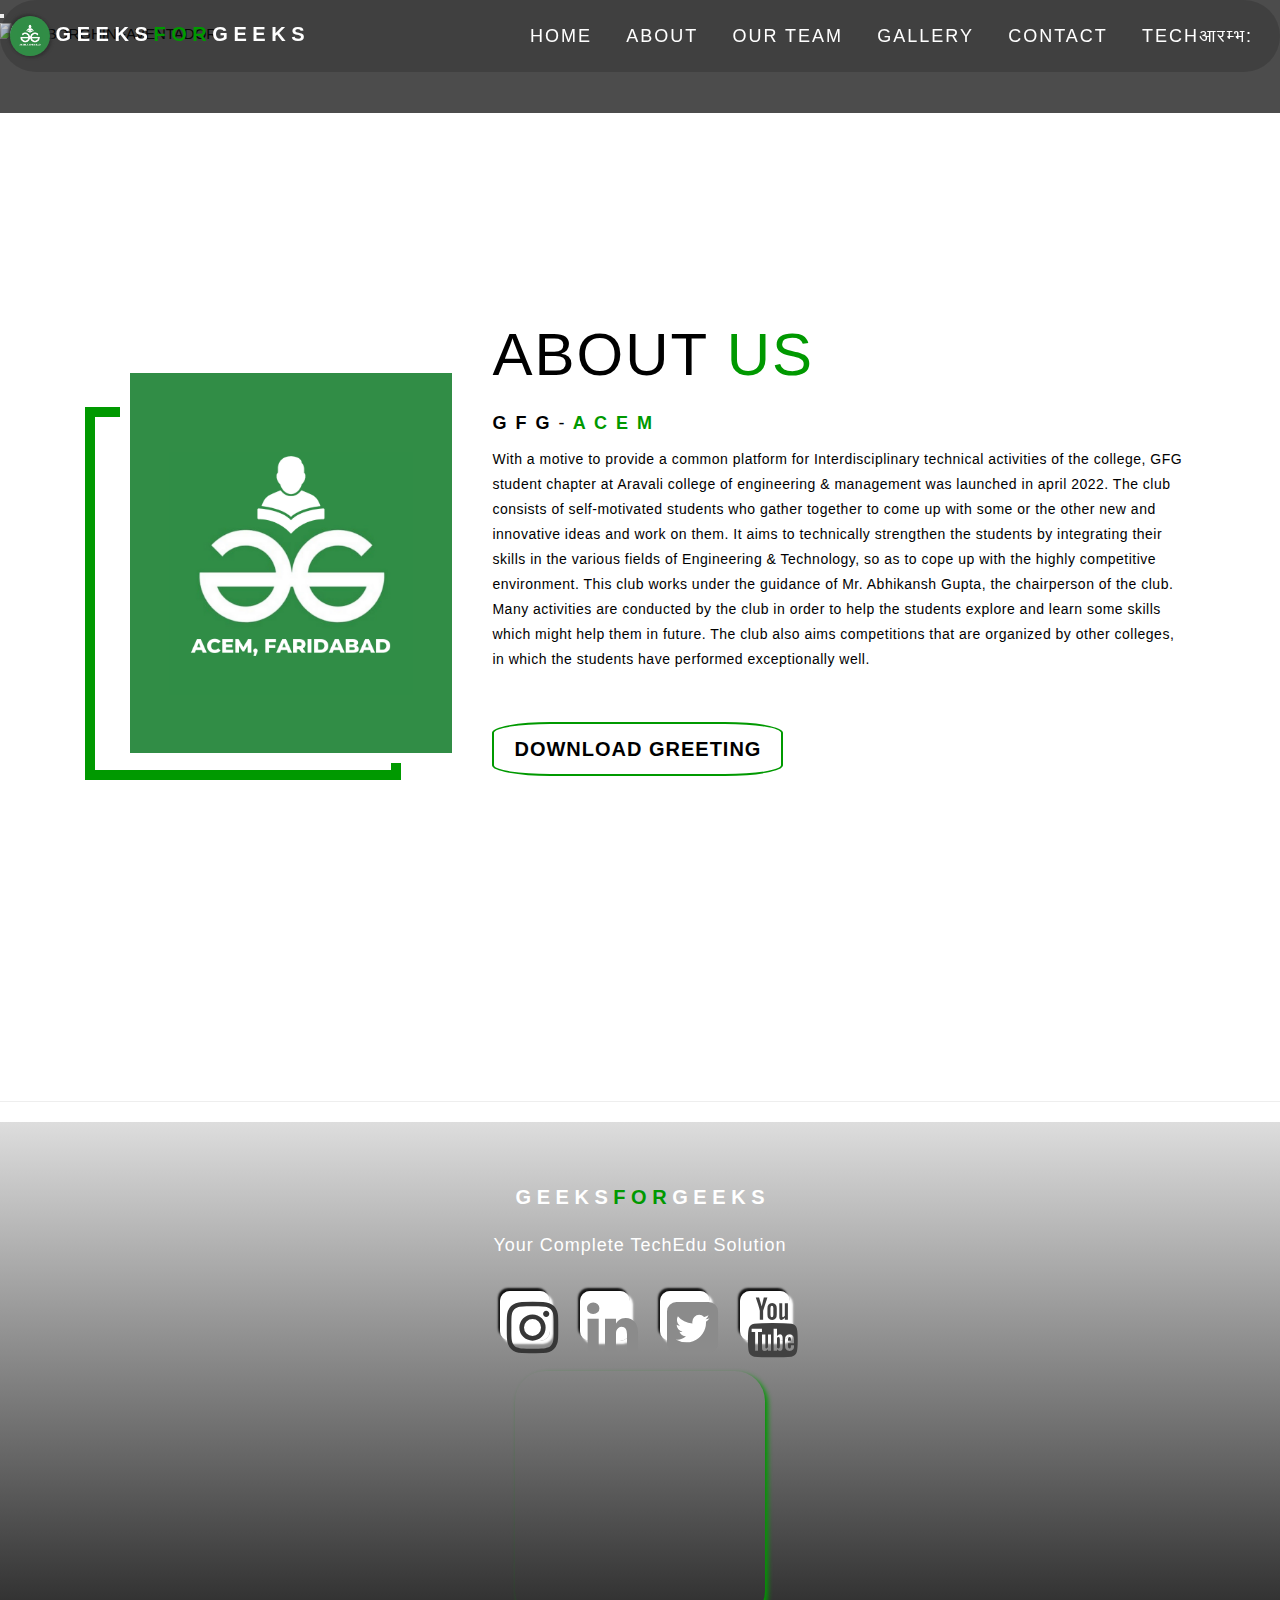
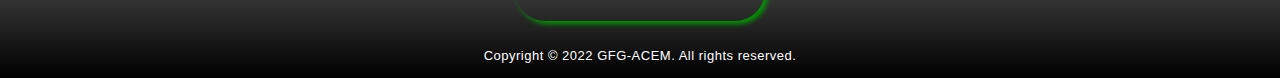
==== commit 752b651e: "Update index.html" ====
--- a/index.html
+++ b/index.html
@@ -38,6 +38,7 @@
                         <li><a href="./ourteam.html" data-after="OurTeam">Our Team</a></li>
                         <li><a href="./gallery.html" data-after="Gallery">Gallery</a></li>
                         <li><a href="https://forms.gle/FRxCAEGnWMqq3NUv9" data-after="Contact">Contact</a></li>
+                        <li><a href="./TheEvent/index.html" data-after="TECHआरम्भ:">TECHआरम्भ:</a></li>
 
                     </ul>
                 </div>
@@ -182,4 +183,4 @@
     </script>
 </body>
 
-</html>+</html>
--- a/style.css
+++ b/style.css
@@ -13,7 +13,7 @@
 
 .carousel-item img {
     width: 100%;
-    height: 92vh;
+    height: 100vh;
 }
 
 .carousel-item h3 {
@@ -276,6 +276,15 @@
 
 #header .hamburger.active .bar::after {
     top: 0;
+}
+
+#header .nav-bar h1 img:hover {
+    transition: 5s;
+    -webkit-transition: 5s;
+    -moz-transition: 5s;
+    -ms-transition: 5s;
+    -o-transition: 5s;
+    transform: rotateY(360deg);
 }
 
 
@@ -1017,4 +1026,4 @@
  ::selection {
     color: rgb(0, 153, 0);
     background: #000;
-}+}
